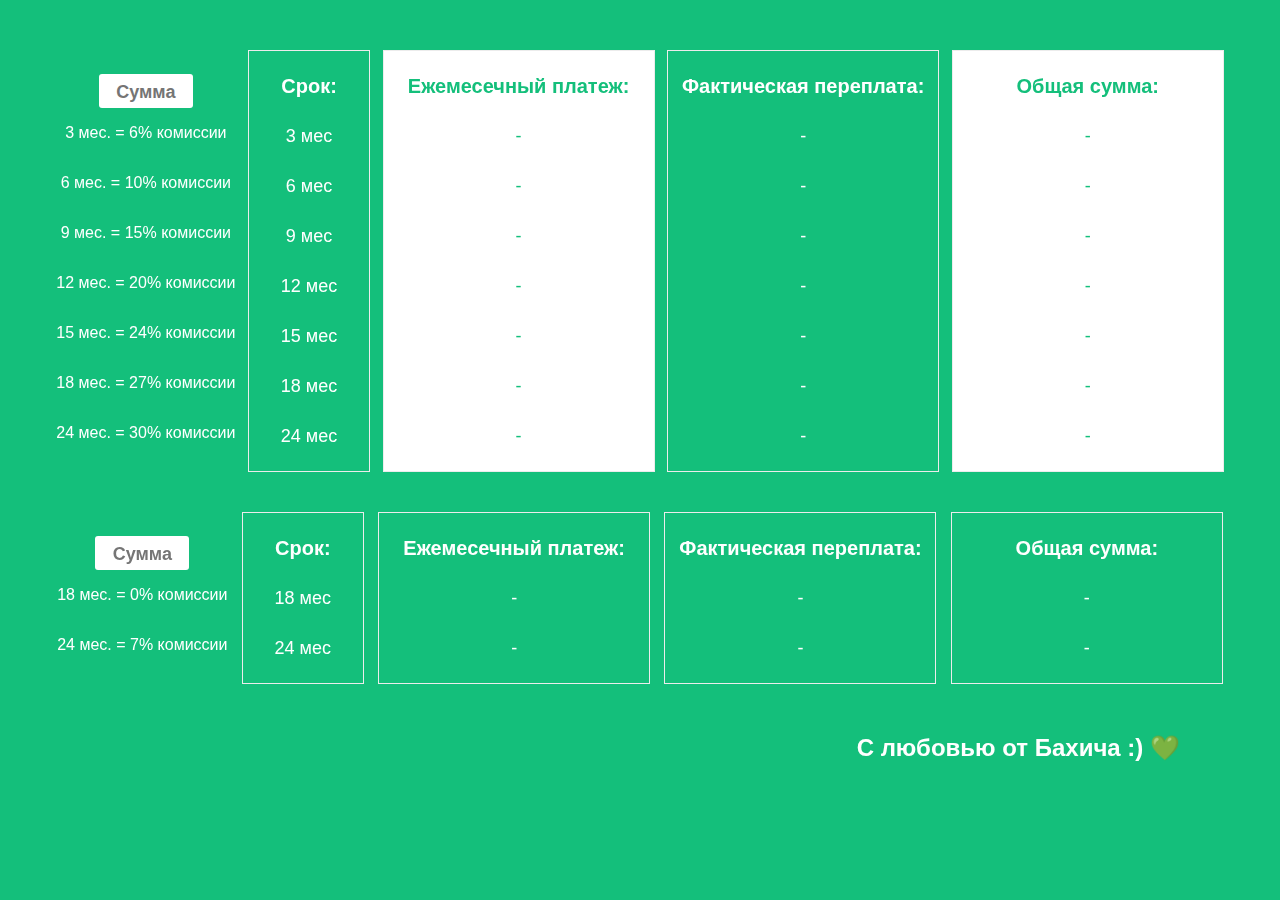
==== docs/index.html @ 45e1bd8b "Update and rename alif.html to index.html" ====
<!DOCTYPE html>
<html lang="en">
<head>
    <meta charset="UTF-8">
    <meta http-equiv="X-UA-Compatible" content="IE=edge">
    <meta name="viewport" content="width=device-width, initial-scale=1.0">
    <link rel="stylesheet" href="css/main.css">
    <title>Document</title>
</head>
<body>
        <div class="calculator">
            <div class="input__form">
                <input type="number" class="inputSum" id="inpt" value="" placeholder="Сумма">
                <div>3 мес. = 6% комиссии</div>
                <div>6 мес. = 10% комиссии</div>
                <div>9 мес. = 15% комиссии</div>
                <div>12 мес. = 20% комиссии</div>
                <div>15 мес. = 24% комиссии</div>
                <div>18 мес. = 27% комиссии</div>
                <div>24 мес. = 30% комиссии</div>
            </div>
                <div class="results__credit-term center-block">
                    <div class="title">Срок:</div>
                    <div id="creditTerm">3 мес</div>
                    <div id="creditTerm">6 мес</div>
                    <div id="creditTerm">9 мес</div>
                    <div id="creditTerm">12 мес</div>
                    <div id="creditTerm">15 мес</div>
                    <div id="creditTerm">18 мес</div>
                    <div id="creditTerm">24 мес</div>
                </div>

                <div class="results__forMonthlyPay center-block">
                    <div class="title">Ежемесечный платеж:</div>
                    <div id="monthlyPayment3" class="line">-</div>
                    <div id="monthlyPayment6" class="line">-</div>
                    <div id="monthlyPayment9" class="line">-</div>
                    <div id="monthlyPayment12" class="line">-</div>
                    <div id="monthlyPayment15" class="line">-</div>
                    <div id="monthlyPayment18" class="line">-</div>
                    <div id="monthlyPayment24" class="line">-</div>
                </div>

                <div class="results__factualPay center-block">
                    <div class="title">Фактическая переплата:</div>
                    <div id="factualPayment3">-</div>
                    <div id="factualPayment6">-</div>
                    <div id="factualPayment9">-</div>
                    <div id="factualPayment12">-</div>
                    <div id="factualPayment15">-</div>
                    <div id="factualPayment18">-</div>
                    <div id="factualPayment24">-</div>
                </div>

                <div class="results__forMonth center-block">
                    <div class="title">Общая сумма:</div> 
                    <div id="result3" class="result__3 line">-</div>
                    <div id="result6" class="result__6 line">-</div>
                    <div id="result9" class="result__9 line">-</div>
                    <div id="result12" class="result__12 line">-</div>
                    <div id="result15" class="result__15 line">-</div>
                    <div id="result18" class="result__18 line">-</div>
                    <div id="result24" class="result__24 line">-</div>
                </div>
        </div>
        
        <div class="forAcsia">

            <div class="input__form">
                <input type="number" class="inputSum" id="inptForAcsia" value="" placeholder="Сумма">
                <div>18 мес. = 0% комиссии</div>
                <div>24 мес. = 7% комиссии</div>
            </div>

            <div class="results__credit-term center-block">
                <div class="title">Срок:</div>
                <div id="creditTerm">18 мес</div>
                <div id="creditTerm">24 мес</div>
            </div>

            <div class="results__acsiaMonthlyPay center-block">
                <div class="title">Ежемесечный платеж:</div>
                <div id="acsiaMonthlyPay18" class="line">-</div>
                <div id="acsiaMonthlyPay24" class="line">-</div>
            </div>

            <div class="results__acsiaFactual center-block">
                <div class="title">Фактическая переплата:</div>
                <div id="acsiaFactual18">-</div>
                <div id="acsiaFactual24">-</div>
            </div>

            <div class="results__acsiaResult center-block">
                <div class="title">Общая сумма:</div> 
                <div id="acsiaResult18" class="result__18 line">-</div>
                <div id="acsiaResult24" class="result__24 line">-</div>
            </div>
        </div>

        <h2 class="loveFromBakhich">С любовью от Бахича :) 💚</h2>
    


    <script src="./js/app.js"></script>
</body>
</html>
---- docs/css/main.css ----
* {
    margin: 0px;
    padding: 0px;
}

body {
    color: white;
    background-color: #14bf7b;
    font-family: MetronicProBlack, sans-serif;

}

.calculator {
    display: flex;
    justify-content: space-around;
    padding: 50px;
}

.inputSum {
    text-align: center;
}

.results__forMonth {
    width: 150px;
    background-color: #fff;
    color: #14bf7b; 
}

.results {
    display: flex;
    flex-direction: row;
    justify-content: space-around;
    
}

.input__form {
    margin-top: 10px;
    line-height: 50px;
    display: flex;
    flex-direction: column;
    align-items: center;
    justify-content: center;
}

.input__form input {
    outline: none;
    border: none;
    width: 80px;
    height: 30px;
    border-radius: 3px;
    padding: 3px 7px 1px 7px;
    font-size: 18px;
    line-height: 20px;
    font-weight: 500;
    color: #14bf7b;
    font-weight: 600;
}

    input::-webkit-outer-spin-button,
    input::-webkit-inner-spin-button {
    /* display: none; <- Crashes Chrome on hover */
    -webkit-appearance: none;
    margin: 0;
}

.results__forMonthlyPay {
    width: 210px;
    background-color: #fff;
    color: #14bf7b;
}

.results__forMonthlyPay {
    display: flex;
    flex-direction: column;
    justify-content: center;
    align-items: center;

}

.center-block {
    display: flex;
    justify-content: center;
    flex-direction: column;
    align-items: center;
    padding: 10px;
    font-size: 18px;
    line-height: 50px;
    border: 1px solid #ececec;
    width: 250px;
}

.title {
    font-size: 20px;
    font-weight: 600;
}

.loveFromBakhich {
    text-align: right;
    margin-right: 100px;
}

.results__credit-term {
    width: 100px;
}

.forAcsia {
    margin-top: -60px;
    display: flex;
    justify-content: space-around;
    align-items: center;
    padding: 50px;
}
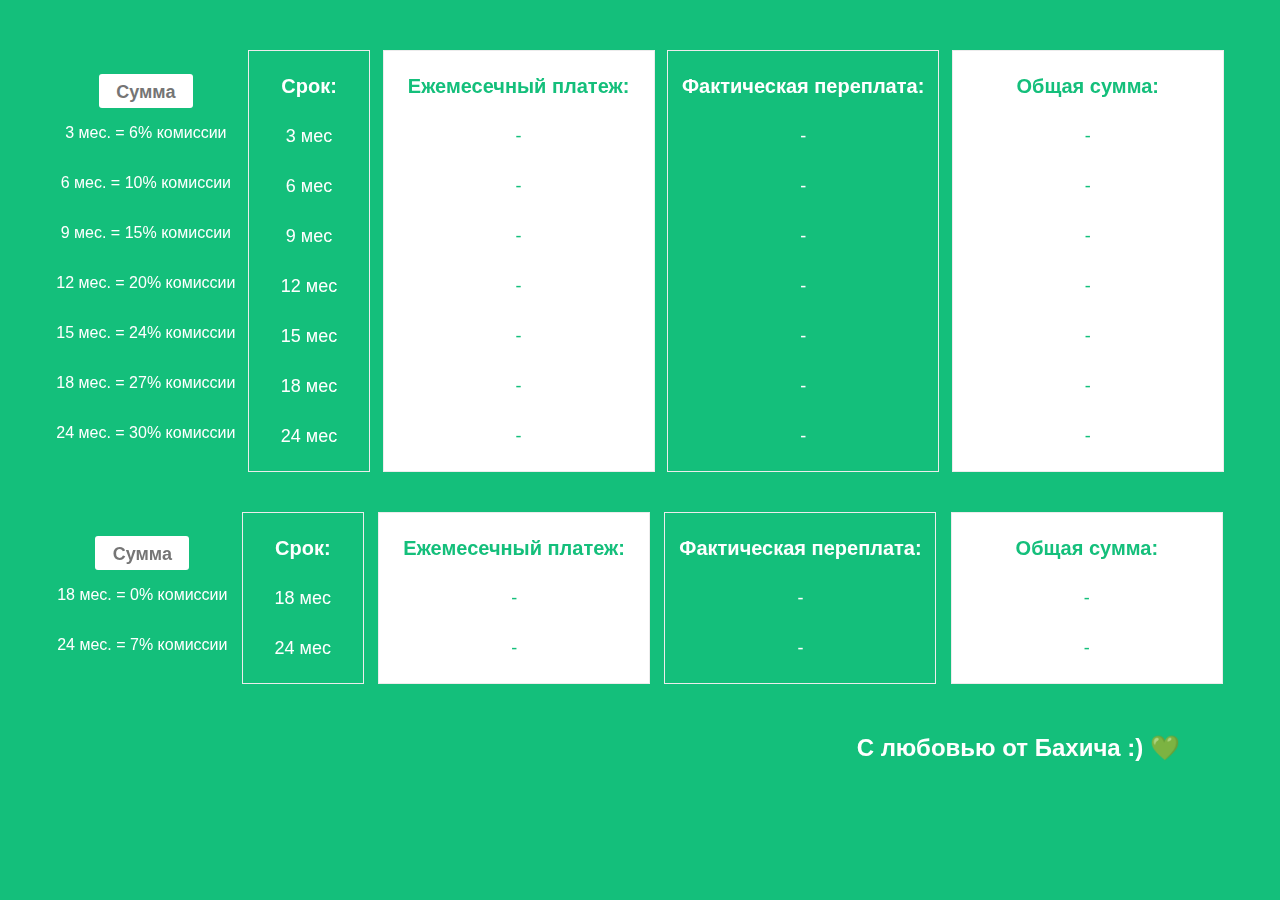
==== commit 3c8e5513: "update 1.4.1" ====
--- a/docs/index.html
+++ b/docs/index.html
@@ -67,7 +67,7 @@
         <div class="forAcsia">
 
             <div class="input__form">
-                <input type="number" class="inputSum" id="inptForAcsia" value="" placeholder="Сумма">
+                <input type="number" class="inputSum acsiaInput" id="inptForAcsia" value="" placeholder="Сумма">
                 <div>18 мес. = 0% комиссии</div>
                 <div>24 мес. = 7% комиссии</div>
             </div>
@@ -101,6 +101,6 @@
     
 
 
-    <script src="./js/app.js"></script>
+    <script src="js/app.js"></script>
 </body>
 </html>
--- a/docs/css/main.css
+++ b/docs/css/main.css
@@ -109,4 +109,14 @@
     justify-content: space-around;
     align-items: center;
     padding: 50px;
-}+}
+
+.results__acsiaMonthlyPay {
+    background-color: #fff;
+    color: #14bf7b;
+}
+
+.results__acsiaResult {
+    background-color: #fff;
+    color: #14bf7b;
+}
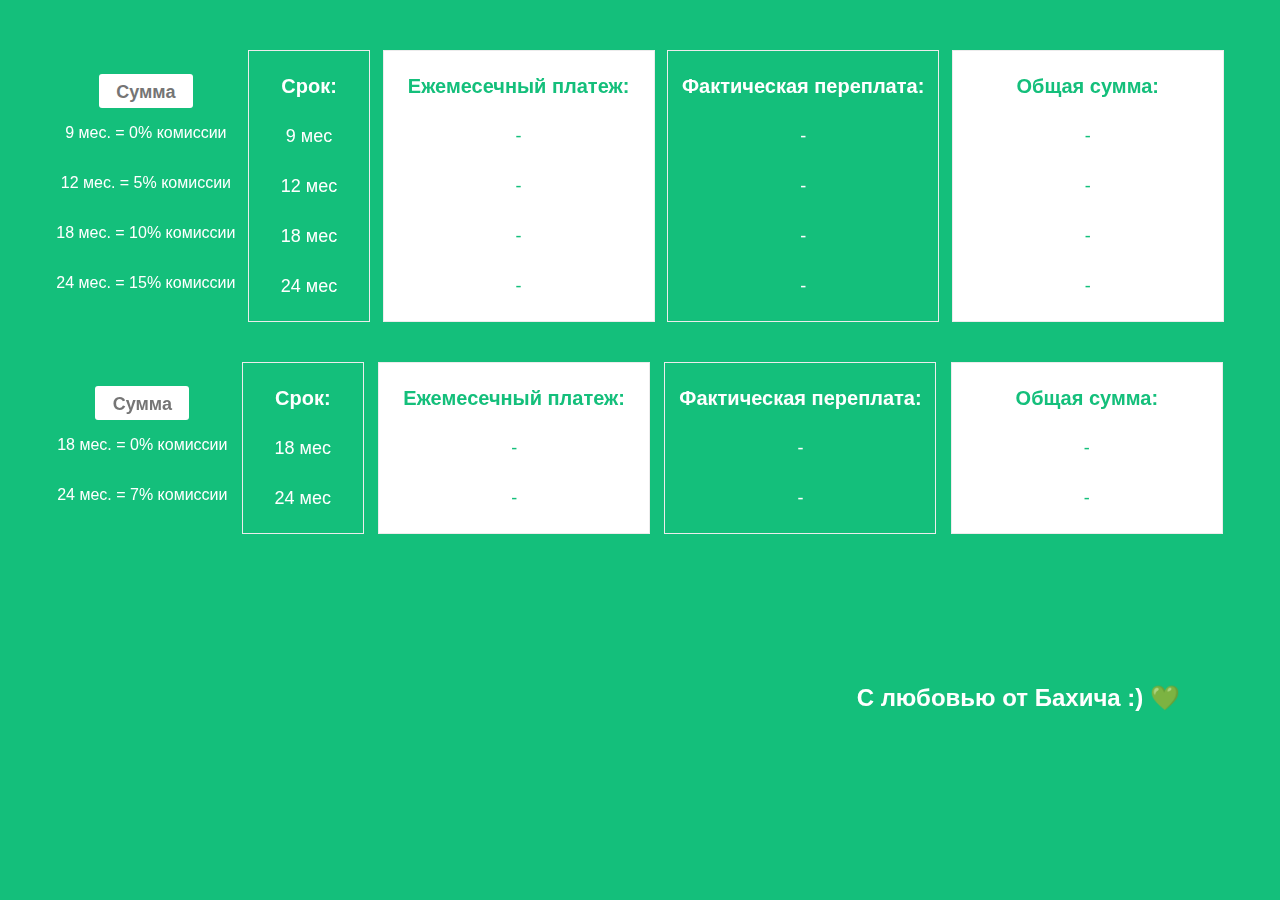
==== commit dddeae28: "added acsion term" ====
--- a/docs/index.html
+++ b/docs/index.html
@@ -11,54 +11,54 @@
         <div class="calculator">
             <div class="input__form">
                 <input type="number" class="inputSum" id="inpt" value="" placeholder="Сумма">
-                <div>3 мес. = 6% комиссии</div>
-                <div>6 мес. = 10% комиссии</div>
-                <div>9 мес. = 15% комиссии</div>
-                <div>12 мес. = 20% комиссии</div>
-                <div>15 мес. = 24% комиссии</div>
-                <div>18 мес. = 27% комиссии</div>
-                <div>24 мес. = 30% комиссии</div>
+                <!-- <div>3 мес. = 6% комиссии</div>
+                <div>6 мес. = 10% комиссии</div> -->
+                <div>9 мес. = 0% комиссии</div>
+                <div>12 мес. = 5% комиссии</div>
+                <!-- <div>15 мес. = 10% комиссии</div> -->
+                <div>18 мес. = 10% комиссии</div>
+                <div>24 мес. = 15% комиссии</div>
             </div>
                 <div class="results__credit-term center-block">
                     <div class="title">Срок:</div>
-                    <div id="creditTerm">3 мес</div>
-                    <div id="creditTerm">6 мес</div>
+                    <!-- <div id="creditTerm">3 мес</div>
+                    <div id="creditTerm">6 мес</div> -->
                     <div id="creditTerm">9 мес</div>
                     <div id="creditTerm">12 мес</div>
-                    <div id="creditTerm">15 мес</div>
+                    <!-- <div id="creditTerm">15 мес</div> -->
                     <div id="creditTerm">18 мес</div>
                     <div id="creditTerm">24 мес</div>
                 </div>
 
                 <div class="results__forMonthlyPay center-block">
                     <div class="title">Ежемесечный платеж:</div>
-                    <div id="monthlyPayment3" class="line">-</div>
-                    <div id="monthlyPayment6" class="line">-</div>
+                    <!-- <div id="monthlyPayment3" class="line">-</div>
+                    <div id="monthlyPayment6" class="line">-</div> -->
                     <div id="monthlyPayment9" class="line">-</div>
                     <div id="monthlyPayment12" class="line">-</div>
-                    <div id="monthlyPayment15" class="line">-</div>
+                    <!-- <div id="monthlyPayment15" class="line">-</div> -->
                     <div id="monthlyPayment18" class="line">-</div>
                     <div id="monthlyPayment24" class="line">-</div>
                 </div>
 
                 <div class="results__factualPay center-block">
                     <div class="title">Фактическая переплата:</div>
-                    <div id="factualPayment3">-</div>
-                    <div id="factualPayment6">-</div>
+                    <!-- <div id="factualPayment3">-</div>
+                    <div id="factualPayment6">-</div> -->
                     <div id="factualPayment9">-</div>
                     <div id="factualPayment12">-</div>
-                    <div id="factualPayment15">-</div>
+                    <!-- <div id="factualPayment15">-</div> -->
                     <div id="factualPayment18">-</div>
                     <div id="factualPayment24">-</div>
                 </div>
 
                 <div class="results__forMonth center-block">
                     <div class="title">Общая сумма:</div> 
-                    <div id="result3" class="result__3 line">-</div>
-                    <div id="result6" class="result__6 line">-</div>
+                    <!-- <div id="result3" class="result__3 line">-</div>
+                    <div id="result6" class="result__6 line">-</div> -->
                     <div id="result9" class="result__9 line">-</div>
                     <div id="result12" class="result__12 line">-</div>
-                    <div id="result15" class="result__15 line">-</div>
+                    <!-- <div id="result15" class="result__15 line">-</div> -->
                     <div id="result18" class="result__18 line">-</div>
                     <div id="result24" class="result__24 line">-</div>
                 </div>
@@ -92,6 +92,7 @@
 
             <div class="results__acsiaResult center-block">
                 <div class="title">Общая сумма:</div> 
+                <!-- <div id="acsiaResult12" class="result__12 line">-</div> -->
                 <div id="acsiaResult18" class="result__18 line">-</div>
                 <div id="acsiaResult24" class="result__24 line">-</div>
             </div>
@@ -103,4 +104,4 @@
 
     <script src="js/app.js"></script>
 </body>
-</html>
+</html>--- a/docs/css/main.css
+++ b/docs/css/main.css
@@ -30,7 +30,6 @@
     display: flex;
     flex-direction: row;
     justify-content: space-around;
-    
 }
 
 .input__form {
@@ -97,6 +96,7 @@
 .loveFromBakhich {
     text-align: right;
     margin-right: 100px;
+    margin-top: 100px;
 }
 
 .results__credit-term {
@@ -119,4 +119,4 @@
 .results__acsiaResult {
     background-color: #fff;
     color: #14bf7b;
-}
+}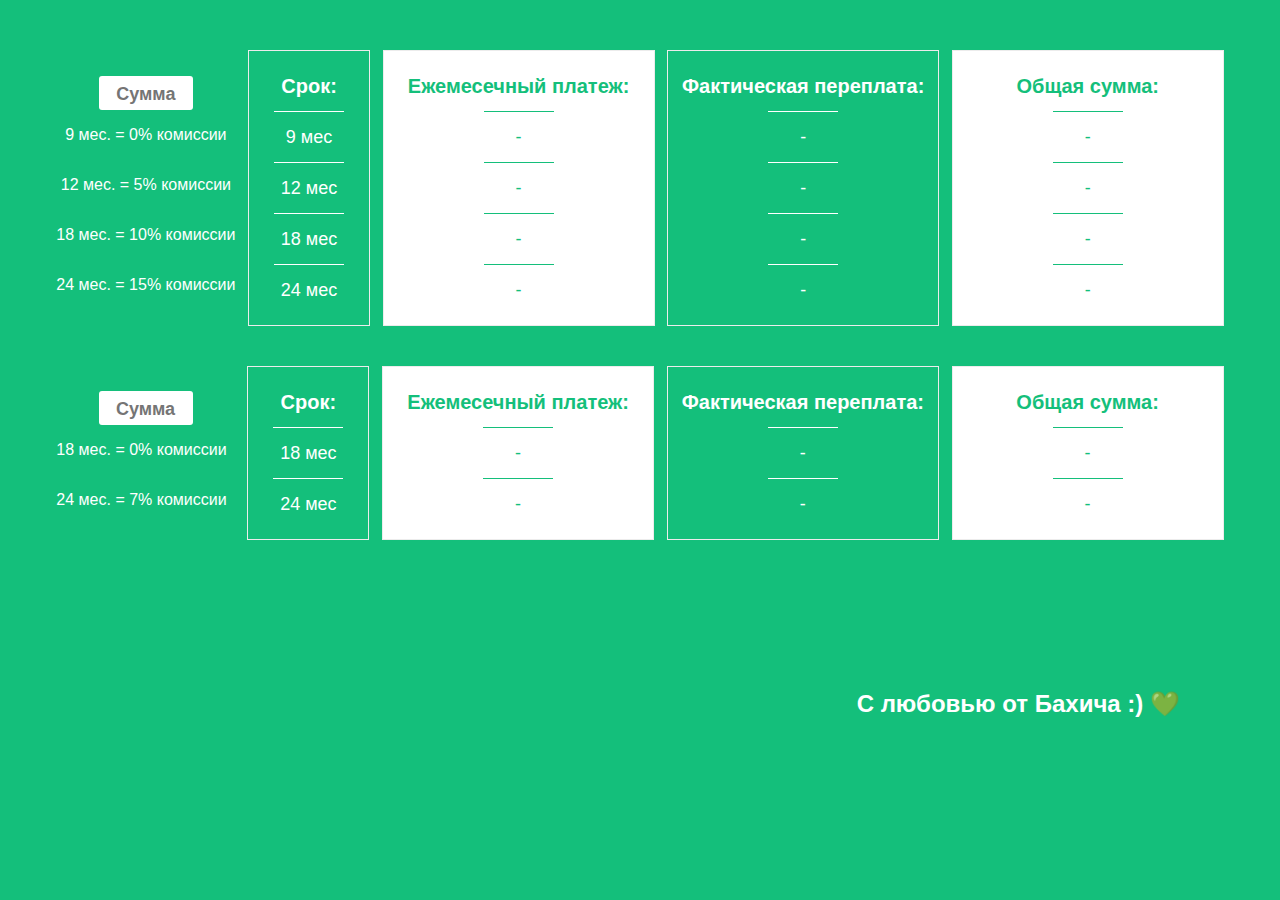
==== commit e22ca092: "added some design changes" ====
--- a/docs/index.html
+++ b/docs/index.html
@@ -21,46 +21,62 @@
             </div>
                 <div class="results__credit-term center-block">
                     <div class="title">Срок:</div>
-                    <!-- <div id="creditTerm">3 мес</div>
+                <hr style="width: 70px; border: none; background-color: #fff; height: 1px;">
+                <!-- <div id="creditTerm">3 мес</div>
                     <div id="creditTerm">6 мес</div> -->
                     <div id="creditTerm">9 мес</div>
-                    <div id="creditTerm">12 мес</div>
-                    <!-- <div id="creditTerm">15 мес</div> -->
+                <hr style="width: 70px; border: none; background-color: #fff; height: 1px;">
+                <div id="creditTerm">12 мес</div>
+                <hr style="width: 70px; border: none; background-color: #fff; height: 1px;">
+                <!-- <div id="creditTerm">15 мес</div> -->
                     <div id="creditTerm">18 мес</div>
-                    <div id="creditTerm">24 мес</div>
+                <hr style="width: 70px; border: none; background-color: #fff; height: 1px;">
+                <div id="creditTerm">24 мес</div>
                 </div>
 
                 <div class="results__forMonthlyPay center-block">
                     <div class="title">Ежемесечный платеж:</div>
-                    <!-- <div id="monthlyPayment3" class="line">-</div>
+                <hr style="width: 70px; border: none; background-color: #14bf7b; height: 1px;">
+                <!-- <div id="monthlyPayment3" class="line">-</div>
                     <div id="monthlyPayment6" class="line">-</div> -->
                     <div id="monthlyPayment9" class="line">-</div>
-                    <div id="monthlyPayment12" class="line">-</div>
-                    <!-- <div id="monthlyPayment15" class="line">-</div> -->
+                <hr style="width: 70px; border: none; background-color: #14bf7b; height: 1px;">
+                <div id="monthlyPayment12" class="line">-</div>
+                <hr style="width: 70px; border: none; background-color: #14bf7b; height: 1px;">
+                <!-- <div id="monthlyPayment15" class="line">-</div> -->
                     <div id="monthlyPayment18" class="line">-</div>
-                    <div id="monthlyPayment24" class="line">-</div>
+                <hr style="width: 70px; border: none; background-color: #14bf7b; height: 1px;">
+                <div id="monthlyPayment24" class="line">-</div>
                 </div>
 
                 <div class="results__factualPay center-block">
                     <div class="title">Фактическая переплата:</div>
-                    <!-- <div id="factualPayment3">-</div>
+                <hr style="width: 70px; border: none; background-color: #fff; height: 1px;">
+                <!-- <div id="factualPayment3">-</div>
                     <div id="factualPayment6">-</div> -->
                     <div id="factualPayment9">-</div>
-                    <div id="factualPayment12">-</div>
-                    <!-- <div id="factualPayment15">-</div> -->
+                <hr style="width: 70px; border: none; background-color: #fff; height: 1px;">
+                <div id="factualPayment12">-</div>
+                <hr style="width: 70px; border: none; background-color: #fff; height: 1px;">
+                <!-- <div id="factualPayment15">-</div> -->
                     <div id="factualPayment18">-</div>
-                    <div id="factualPayment24">-</div>
+                <hr style="width: 70px; border: none; background-color: #fff; height: 1px;">
+                <div id="factualPayment24">-</div>
                 </div>
 
                 <div class="results__forMonth center-block">
                     <div class="title">Общая сумма:</div> 
-                    <!-- <div id="result3" class="result__3 line">-</div>
+                <hr style="width: 70px; border: none; background-color: #14bf7b; height: 1px;">
+                <!-- <div id="result3" class="result__3 line">-</div>
                     <div id="result6" class="result__6 line">-</div> -->
                     <div id="result9" class="result__9 line">-</div>
-                    <div id="result12" class="result__12 line">-</div>
-                    <!-- <div id="result15" class="result__15 line">-</div> -->
+                <hr style="width: 70px; border: none; background-color: #14bf7b; height: 1px;">
+                <div id="result12" class="result__12 line">-</div>
+                <hr style="width: 70px; border: none; background-color: #14bf7b; height: 1px;">
+                <!-- <div id="result15" class="result__15 line">-</div> -->
                     <div id="result18" class="result__18 line">-</div>
-                    <div id="result24" class="result__24 line">-</div>
+                <hr style="width: 70px; border: none; background-color: #14bf7b; height: 1px;">
+                <div id="result24" class="result__24 line">-</div>
                 </div>
         </div>
         
@@ -68,32 +84,40 @@
 
             <div class="input__form">
                 <input type="number" class="inputSum acsiaInput" id="inptForAcsia" value="" placeholder="Сумма">
-                <div>18 мес. = 0% комиссии</div>
-                <div>24 мес. = 7% комиссии</div>
+                <div>18 мес. = 0% комиссии&ensp;</div>
+                <div>24 мес. = 7% комиссии&ensp;</div>
             </div>
 
             <div class="results__credit-term center-block">
                 <div class="title">Срок:</div>
+                <hr style="width: 70px; border: none; background-color: #fff; height: 1px;">
                 <div id="creditTerm">18 мес</div>
+                <hr style="width: 70px; border: none; background-color: #fff; height: 1px;">
                 <div id="creditTerm">24 мес</div>
             </div>
 
             <div class="results__acsiaMonthlyPay center-block">
                 <div class="title">Ежемесечный платеж:</div>
+                <hr style="width: 70px; border: none; background-color: #14bf7b; height: 1px;">
                 <div id="acsiaMonthlyPay18" class="line">-</div>
+                <hr style="width: 70px; border: none; background-color: #14bf7b; height: 1px;">
                 <div id="acsiaMonthlyPay24" class="line">-</div>
             </div>
 
             <div class="results__acsiaFactual center-block">
                 <div class="title">Фактическая переплата:</div>
+                <hr style="width: 70px; border: none; background-color: #fff; height: 1px;">
                 <div id="acsiaFactual18">-</div>
+                <hr style="width: 70px; border: none; background-color: #fff; height: 1px;">
                 <div id="acsiaFactual24">-</div>
             </div>
 
             <div class="results__acsiaResult center-block">
                 <div class="title">Общая сумма:</div> 
+                <hr style="width: 70px; border: none; background-color: #14bf7b; height: 1px;">
                 <!-- <div id="acsiaResult12" class="result__12 line">-</div> -->
                 <div id="acsiaResult18" class="result__18 line">-</div>
+                <hr style="width: 70px; border: none; background-color: #14bf7b; height: 1px;">
                 <div id="acsiaResult24" class="result__24 line">-</div>
             </div>
         </div>
--- a/docs/css/main.css
+++ b/docs/css/main.css
@@ -53,6 +53,12 @@
     font-weight: 500;
     color: #14bf7b;
     font-weight: 600;
+    caret-color: transparent;
+}
+
+
+input:focus {
+    border: 1px solid #52595b;
 }
 
     input::-webkit-outer-spin-button,
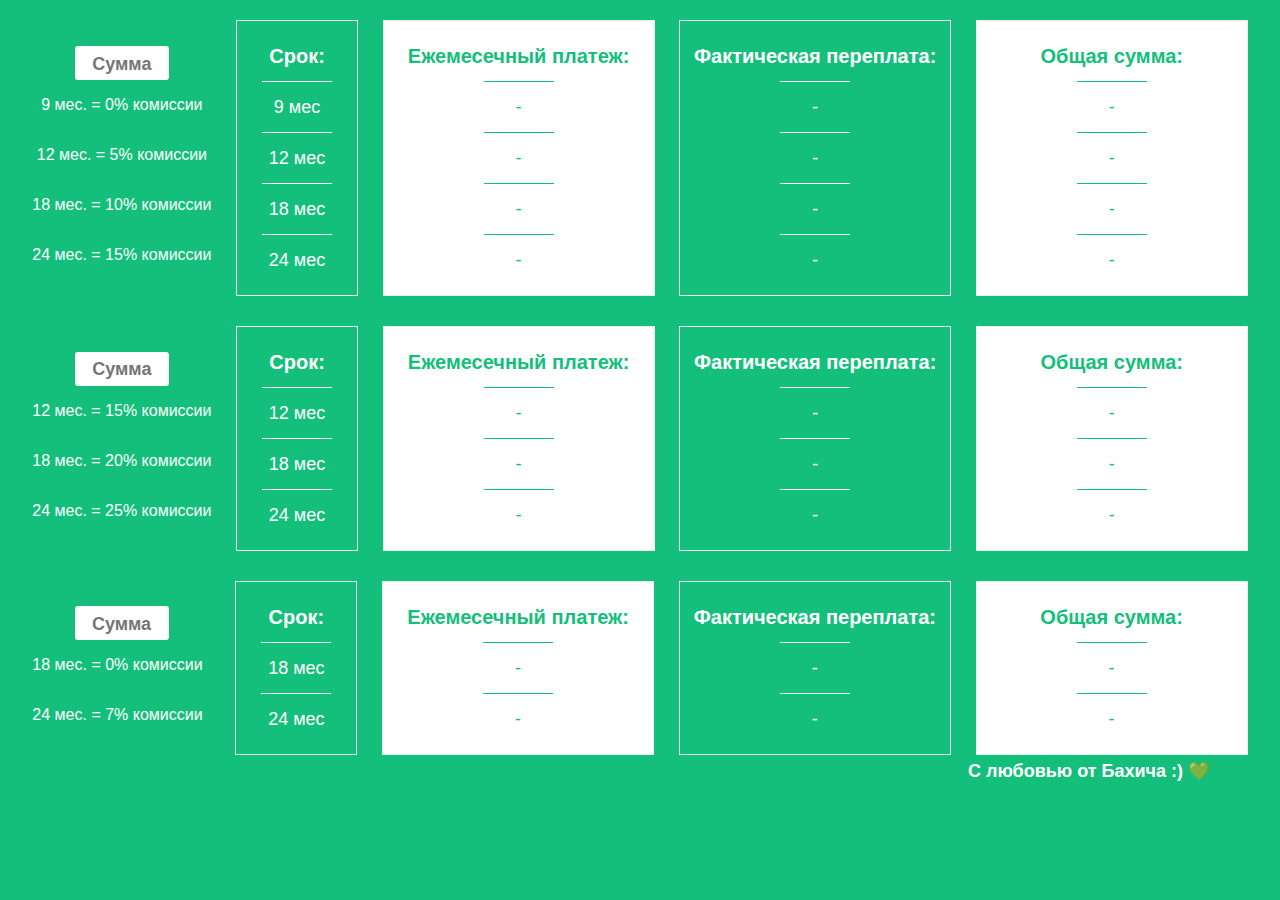
==== commit af539c26: "added standard terms" ====
--- a/docs/index.html
+++ b/docs/index.html
@@ -79,6 +79,58 @@
                 <div id="result24" class="result__24 line">-</div>
                 </div>
         </div>
+
+        <div class="forAcsiaStandart">
+
+            <div class="input__form">
+                <input type="number" class="inputSum acsiaInput" id="inptStandAcsia" value="" placeholder="Сумма">
+                <div>12 мес. = 15% комиссии</div>
+                <div>18 мес. = 20% комиссии</div>
+                <div>24 мес. = 25% комиссии</div>
+            </div>
+
+            <div class="results__credit-term center-block">
+                <div class="title">Срок:</div>
+                <hr style="width: 70px; border: none; background-color: #fff; height: 1px;">
+                <div id="creditTerm">12 мес</div>
+                <hr style="width: 70px; border: none; background-color: #fff; height: 1px;">
+                <div id="creditTerm">18 мес</div>
+                <hr style="width: 70px; border: none; background-color: #fff; height: 1px;">
+                <div id="creditTerm">24 мес</div>
+            </div>
+
+            <div class="results__acsiaMonthlyPay center-block">
+                <div class="title">Ежемесечный платеж:</div>
+                <hr style="width: 70px; border: none; background-color: #14bf7b; height: 1px;">
+                <div id="acsiaStandMonthlyPay12" class="line">-</div>
+                <hr style="width: 70px; border: none; background-color: #14bf7b; height: 1px;">
+                <div id="acsiaStandMonthlyPay18" class="line">-</div>
+                <hr style="width: 70px; border: none; background-color: #14bf7b; height: 1px;">
+                <div id="acsiaStandMonthlyPay24" class="line">-</div>
+            </div>
+
+            <div class="results__acsiaFactual center-block">
+                <div class="title">Фактическая переплата:</div>
+                <hr style="width: 70px; border: none; background-color: #fff; height: 1px;">
+                <div id="acsiaStandFactual12">-</div>
+                <hr style="width: 70px; border: none; background-color: #fff; height: 1px;">
+                <div id="acsiaStandFactual18">-</div>
+                <hr style="width: 70px; border: none; background-color: #fff; height: 1px;">
+                <div id="acsiaStandFactual24">-</div>
+            </div>
+
+            <div class="results__acsiaResult center-block">
+                <div class="title">Общая сумма:</div> 
+                <hr style="width: 70px; border: none; background-color: #14bf7b; height: 1px;">
+                <!-- <div id="acsiaResult12" class="result__12 line">-</div> -->
+                <div id="acsiaStandResult12" class="result__12 line">-</div>
+                <hr style="width: 70px; border: none; background-color: #14bf7b; height: 1px;">
+                <div id="acsiaStandResult18" class="result__18 line">-</div>
+                <hr style="width: 70px; border: none; background-color: #14bf7b; height: 1px;">
+                <div id="acsiaStandResult24" class="result__24 line">-</div>
+            </div>
+        </div>
+
         
         <div class="forAcsia">
 
--- a/docs/css/main.css
+++ b/docs/css/main.css
@@ -13,7 +13,8 @@
 .calculator {
     display: flex;
     justify-content: space-around;
-    padding: 50px;
+    padding: 30px 20px 10px 20px;
+    margin-top: -10px;
 }
 
 .inputSum {
@@ -100,9 +101,10 @@
 }
 
 .loveFromBakhich {
+    font-size: 18px;
     text-align: right;
-    margin-right: 100px;
-    margin-top: 100px;
+    margin-right: 70px;
+    margin-top: -15px;
 }
 
 .results__credit-term {
@@ -110,11 +112,11 @@
 }
 
 .forAcsia {
-    margin-top: -60px;
     display: flex;
     justify-content: space-around;
     align-items: center;
-    padding: 50px;
+    padding: 20px;
+    margin-top: -10px;
 }
 
 .results__acsiaMonthlyPay {
@@ -125,4 +127,19 @@
 .results__acsiaResult {
     background-color: #fff;
     color: #14bf7b;
-}+}
+
+.forAcsiaStandart {
+    display: flex;
+    justify-content: space-around;
+    align-items: center;
+    padding: 20px;
+
+}
+
+.roatable {
+    transform: rotate(270deg);
+    display: flex;
+    margin-right: 1400px;
+    margin-top: -10px;
+}
